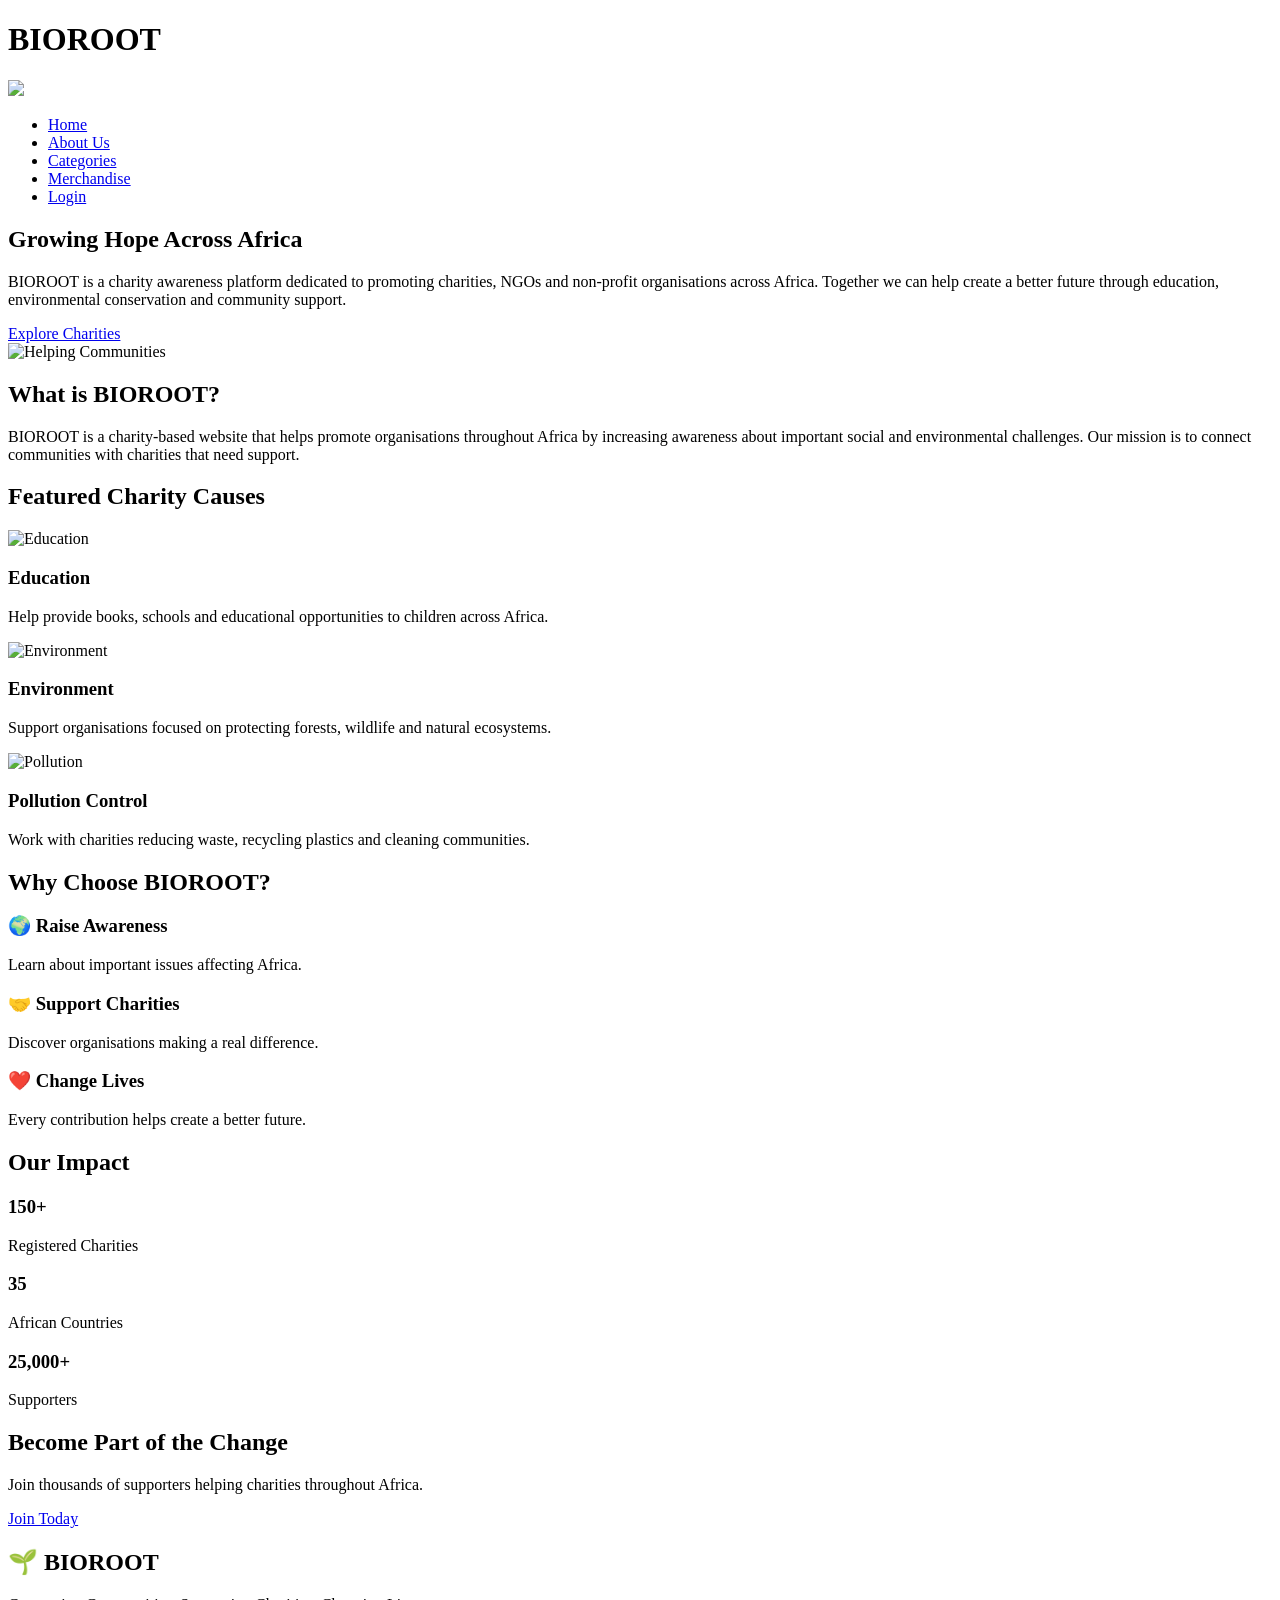
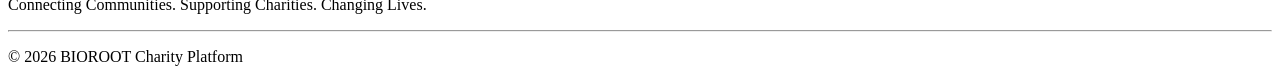
==== index.html @ 854b07dd "Add files via upload" ====
<!DOCTYPE html>
<html lang="en">

<head>
    <!-- 
        BIOROOT - Homepage
        Author: Luvuyo Cetywayo
        Description:
        Homepage for the BIOROOT Charity Awareness Website.
      -->

    <meta charset="UTF-8">
    <meta name="viewport" content="width=device-width, initial-scale=1.0">

    <title>BIOROOT</title>

    <!-- |External CSS| -->
    <link rel="stylesheet" href="css/style.css">

    <!-- |Google Font| -->
    <link href="https://fonts.googleapis.com/css2?family=Poppins:wght@300;400;500;600;700&display=swap" rel="stylesheet">
</head>

<body>

    <!--
       | HEADER SECTION
        Contains the website logo and navigation menu |
     -->

    <header>

        <div class="logo">
            <h1> BIOROOT</h1>
        </div>
        <img src="Images/Logo.PNG">
        <nav>

            <ul>

                <li><a href="index.html" class="active">Home</a></li>

                <li><a href="about.html">About Us</a></li>

                <li><a href="categories.html">Categories</a></li>

                <li><a href="merchandise.html">Merchandise</a></li>

                <li><a href="login.html" class="login-btn">Login</a></li>

            </ul>

        </nav>

    </header>

    <!--
       | HERO SECTION
        Main welcome banner |
     -->

    <section class="hero">

        <div class="hero-text">

            <h2>Growing Hope Across Africa</h2>

            <p>

                BIOROOT is a charity awareness platform dedicated to
                promoting charities, NGOs and non-profit organisations
                across Africa.

                Together we can help create a better future through
                education, environmental conservation and community
                support.

            </p>

            <a href="categories.html" class="btn">
                Explore Charities
            </a>

        </div>

        <div class="hero-image">

            <!-- Replace image with your own -->
            <img src="images/hero.jpg" alt="Helping Communities">

        </div>

    </section>

    <!--
       | ABOUT PREVIEW |
     -->

    <section class="about-preview">

        <h2>What is BIOROOT?</h2>

        <p>

            BIOROOT is a charity-based website that helps promote
            organisations throughout Africa by increasing awareness
            about important social and environmental challenges.

            Our mission is to connect communities with charities
            that need support.

        </p>

    </section>

    <!--
       | FEATURED CAUSES |
     -->

    <section class="causes">

        <h2>Featured Charity Causes</h2>

        <div class="cards">

            <!-- Card 1 -->

            <div class="card">

                <img src="images/education.jpg" alt="Education">

                <h3>Education</h3>

                <p>

                    Help provide books, schools and educational
                    opportunities to children across Africa.

                </p>

            </div>

            <!-- Card 2 -->

            <div class="card">

                <img src="images/environment.jpg" alt="Environment">

                <h3>Environment</h3>

                <p>

                    Support organisations focused on protecting forests,
                    wildlife and natural ecosystems.

                </p>

            </div>

            <!-- Card 3 -->

            <div class="card">

                <img src="images/pollution.jpg" alt="Pollution">

                <h3>Pollution Control</h3>

                <p>

                    Work with charities reducing waste,
                    recycling plastics and cleaning communities.

                </p>

            </div>

        </div>

    </section>

    <!--
       | WHY CHOOSE BIOROOT |
     -->

    <section class="why-us">

        <h2>Why Choose BIOROOT?</h2>

        <div class="reasons">

            <div class="reason">

                <h3>🌍 Raise Awareness</h3>

                <p>

                    Learn about important issues affecting Africa.

                </p>

            </div>

            <div class="reason">

                <h3>🤝 Support Charities</h3>

                <p>

                    Discover organisations making a real difference.

                </p>

            </div>

            <div class="reason">

                <h3>❤️ Change Lives</h3>

                <p>

                    Every contribution helps create a better future.

                </p>

            </div>

        </div>

    </section>

    <!--
       | IMPACT COUNTER |
     -->

    <section class="impact">

        <h2>Our Impact</h2>

        <div class="stats">

            <div class="stat">

                <h3 id="charities">150+</h3>

                <p>Registered Charities</p>

            </div>

            <div class="stat">

                <h3 id="countries">35</h3>

                <p>African Countries</p>

            </div>

            <div class="stat">

                <h3 id="supporters">25,000+</h3>

                <p>Supporters</p>

            </div>

        </div>

    </section>

    <!--
       | CALL TO ACTION |
     -->

    <section class="cta">

        <h2>Become Part of the Change</h2>

        <p>

            Join thousands of supporters helping charities
            throughout Africa.

        </p>

        <a href="login.html" class="btn">
            Join Today
        </a>

    </section>

    <!--
       | FOOTER |
     -->

    <footer>

        <div class="footer-content">

            <h2>🌱 BIOROOT</h2>

            <p>

                Connecting Communities.
                Supporting Charities.
                Changing Lives.

            </p>

            <hr>

            <p>

                © 2026 BIOROOT Charity Platform

            </p>

        </div>

    </footer>

    <!--
       | External JavaScript |
     -->

    <script src="js/script.js"></script>

</body>

</html>
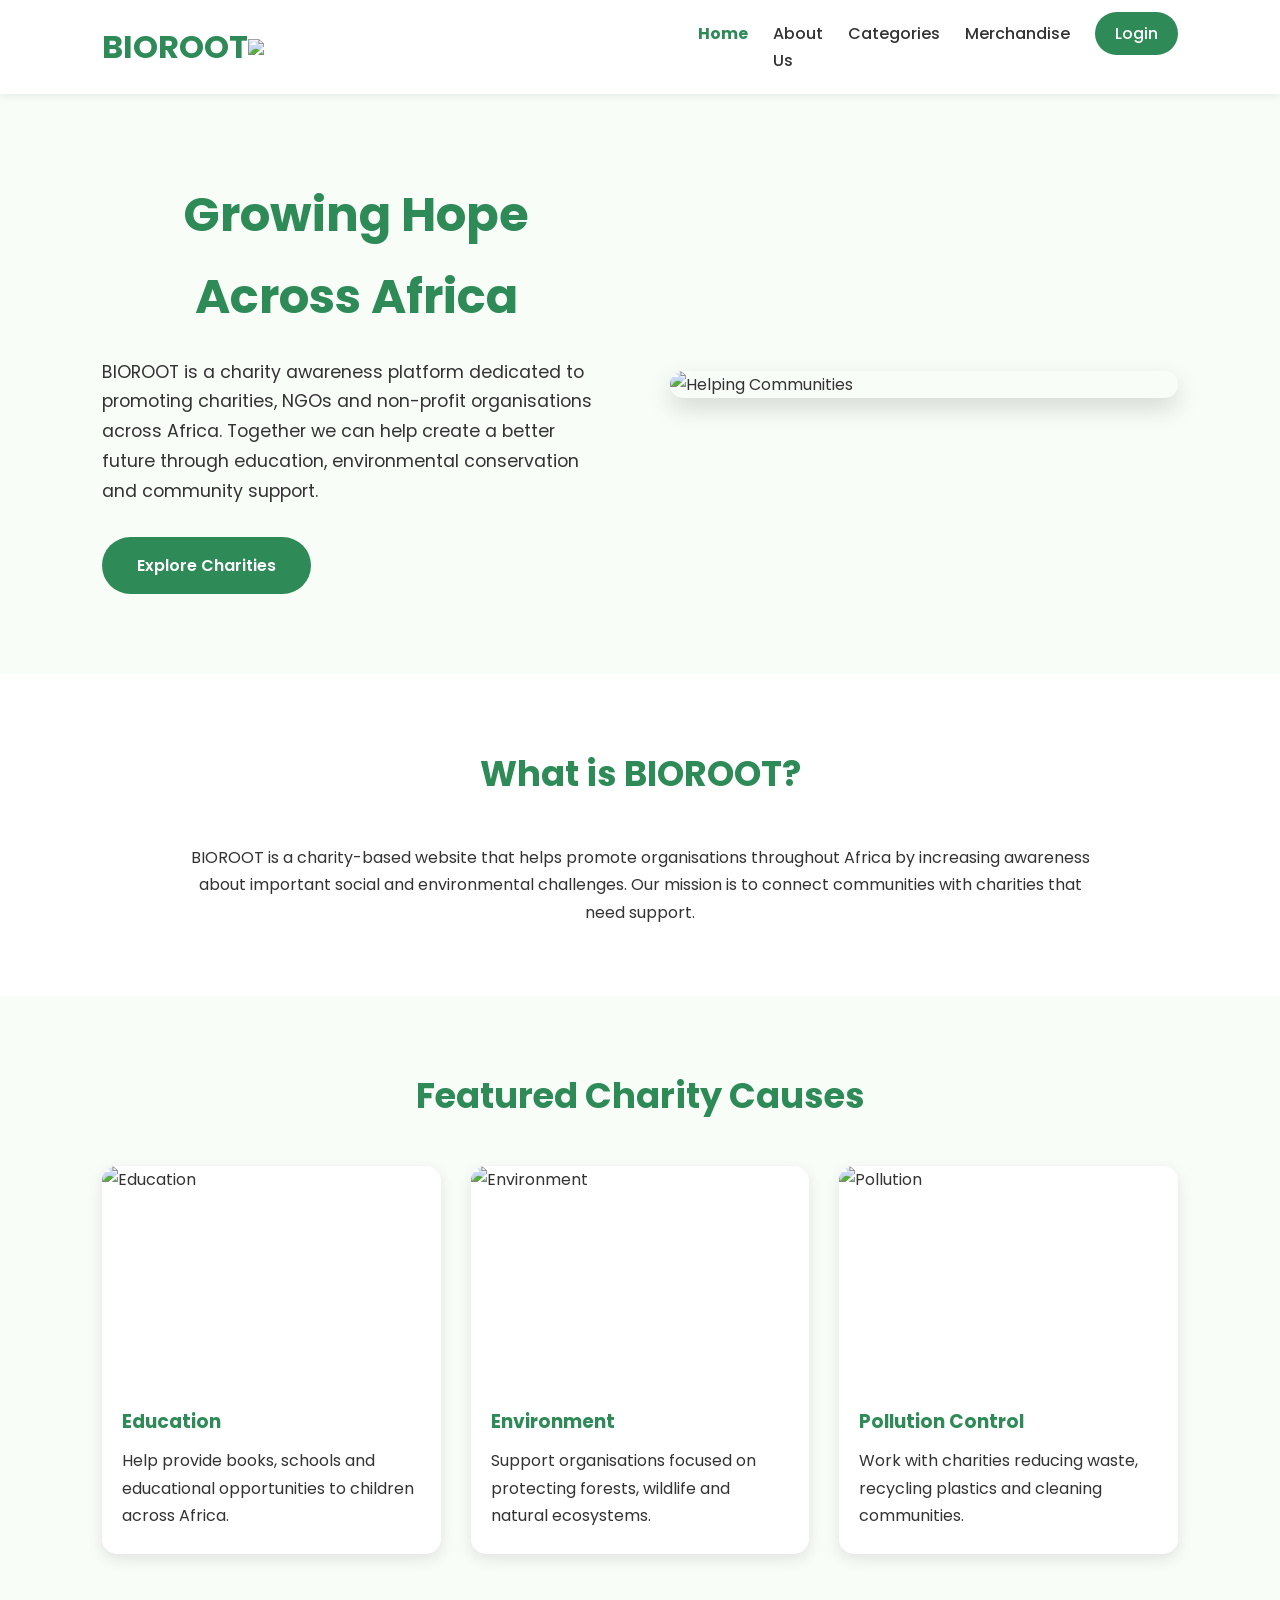
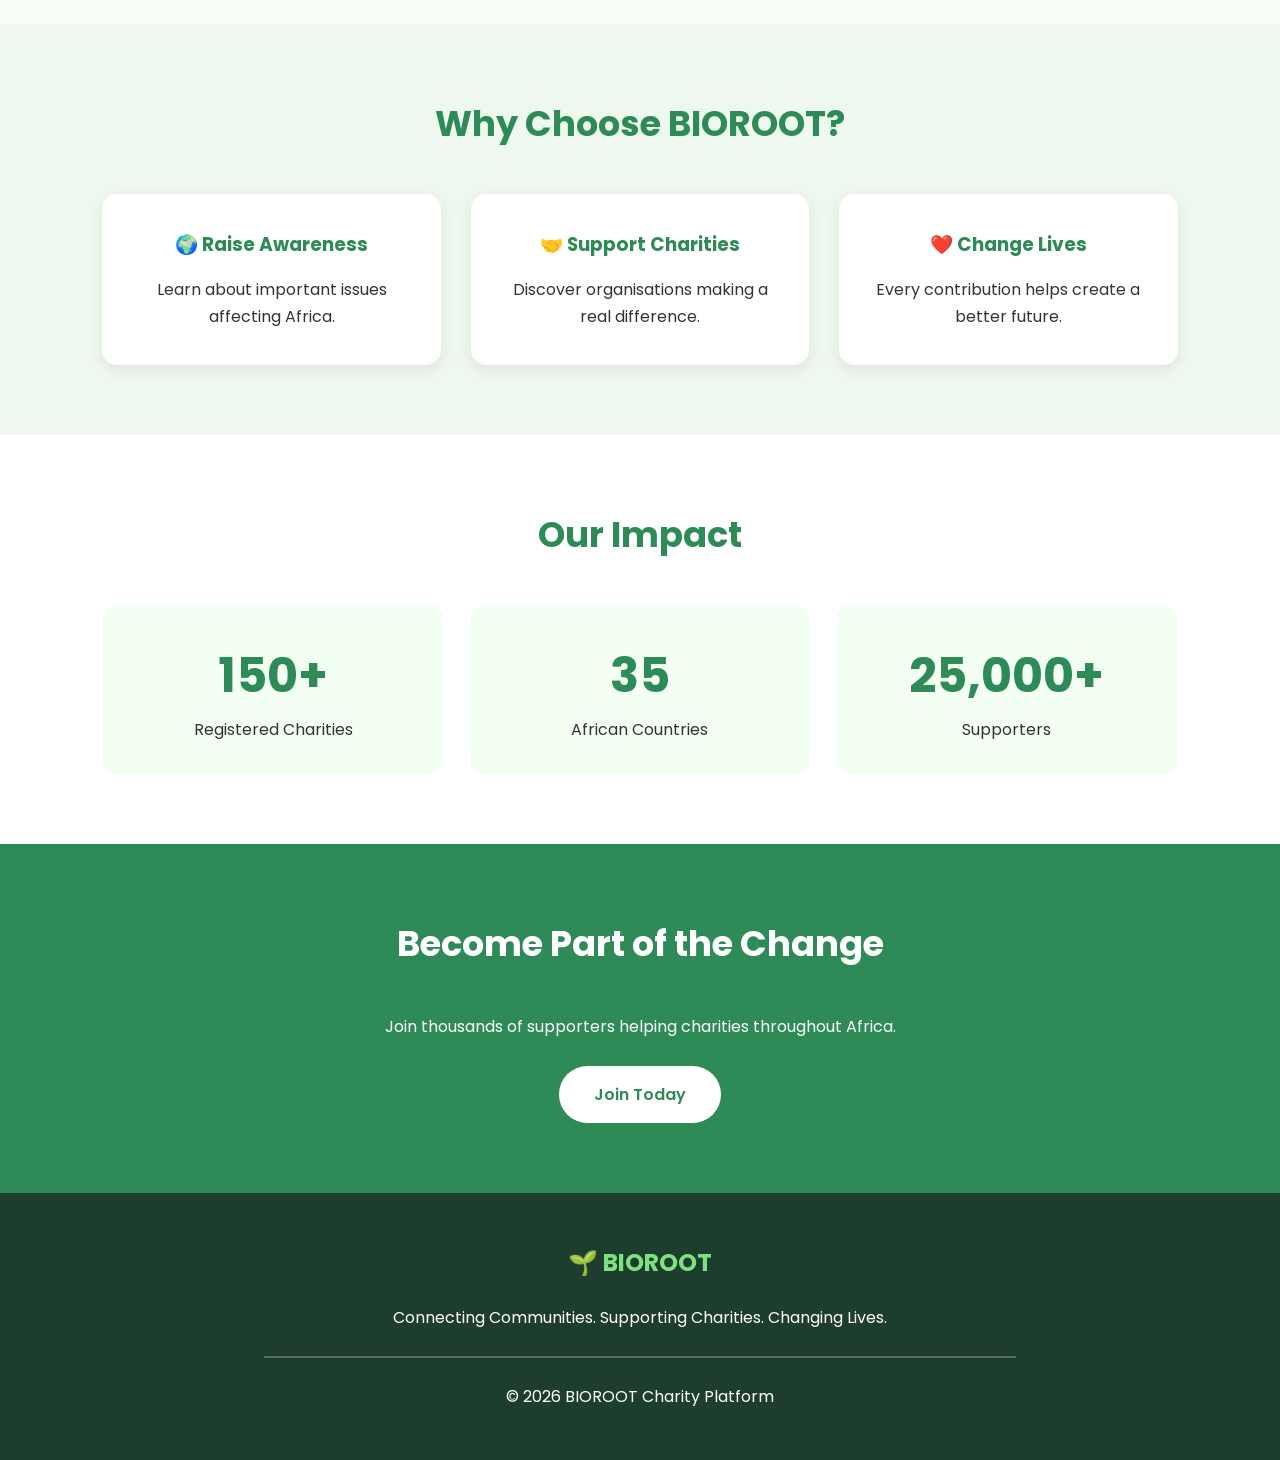
==== commit 3e4fff34: "fixed capitalisation on CSS/style ref" ====
--- a/index.html
+++ b/index.html
@@ -15,10 +15,11 @@
     <title>BIOROOT</title>
 
     <!-- |External CSS| -->
-    <link rel="stylesheet" href="css/style.css">
+    <link rel="stylesheet" href="CSS/style.css">
 
     <!-- |Google Font| -->
-    <link href="https://fonts.googleapis.com/css2?family=Poppins:wght@300;400;500;600;700&display=swap" rel="stylesheet">
+    <link href="https://fonts.googleapis.com/css2?family=Poppins:wght@300;400;500;600;700&display=swap"
+        rel="stylesheet">
 </head>
 
 <body>
--- a/CSS/style.css
+++ b/CSS/style.css
@@ -0,0 +1,819 @@
+/*===============================================================
+    BIOROOT - style.css
+
+    Author: Luvuyo Cetywayo
+
+    Description:
+    Main stylesheet for the BIOROOT Charity Website.
+
+    Colour Theme:
+    White
+    Forest Green
+    Light Green
+    Dark Grey
+
+===============================================================*/
+
+
+/*===============================================================
+    RESET
+    Removes default browser spacing.
+===============================================================*/
+
+*{
+    margin:0;
+    padding:0;
+    box-sizing:border-box;
+}
+
+
+/*===============================================================
+    BODY
+===============================================================*/
+
+body{
+
+    font-family:'Poppins',sans-serif;
+
+    background:#f8fdf8;
+
+    color:#333;
+
+    line-height:1.7;
+
+}
+
+
+/*===============================================================
+    LINKS
+===============================================================*/
+
+a{
+
+    text-decoration:none;
+
+    color:inherit;
+
+}
+
+
+/*===============================================================
+    IMAGES
+===============================================================*/
+
+img{
+
+    width:100%;
+
+    display:block;
+
+}
+
+
+/*===============================================================
+    HEADER
+===============================================================*/
+
+header{
+
+    background:white;
+
+    display:flex;
+
+    justify-content:space-between;
+
+    align-items:center;
+
+    padding:20px 8%;
+
+    box-shadow:0 2px 8px rgba(0,0,0,.08);
+
+    position:sticky;
+
+    top:0;
+
+    z-index:1000;
+
+}
+
+
+/*===============================================================
+    LOGO
+===============================================================*/
+
+.logo h1{
+
+    color:#2E8B57;
+
+    font-size:2rem;
+
+}
+
+
+/*===============================================================
+    NAVIGATION
+===============================================================*/
+
+nav ul{
+
+    list-style:none;
+
+    display:flex;
+
+    gap:25px;
+
+}
+
+
+nav ul li a{
+
+    color:#333;
+
+    font-weight:500;
+
+    transition:.3s;
+
+}
+
+
+nav ul li a:hover{
+
+    color:#2E8B57;
+
+}
+
+
+.active{
+
+    color:#2E8B57;
+
+    font-weight:bold;
+
+}
+
+
+/*===============================================================
+    LOGIN BUTTON
+===============================================================*/
+
+.login-btn{
+
+    background:#2E8B57;
+
+    color:white;
+
+    padding:10px 20px;
+
+    border-radius:25px;
+
+    transition:.3s;
+
+}
+
+
+.login-btn:hover{
+
+    background:#256d45;
+
+}
+
+
+/*===============================================================
+    HERO SECTION
+===============================================================*/
+
+.hero{
+
+    display:flex;
+
+    justify-content:space-between;
+
+    align-items:center;
+
+    padding:80px 8%;
+
+    gap:60px;
+
+    flex-wrap:wrap;
+
+}
+
+
+.hero-text{
+
+    flex:1;
+
+}
+
+
+.hero-text h2{
+
+    font-size:3rem;
+
+    color:#2E8B57;
+
+    margin-bottom:20px;
+
+}
+
+
+.hero-text p{
+
+    font-size:1.1rem;
+
+    margin-bottom:30px;
+
+}
+
+
+.hero-image{
+
+    flex:1;
+
+}
+
+
+.hero-image img{
+
+    border-radius:20px;
+
+    box-shadow:0 10px 25px rgba(0,0,0,.15);
+
+}
+
+
+/*===============================================================
+    BUTTONS
+===============================================================*/
+
+.btn{
+
+    background:#2E8B57;
+
+    color:white;
+
+    padding:15px 35px;
+
+    border-radius:30px;
+
+    display:inline-block;
+
+    transition:.3s;
+
+    font-weight:600;
+
+}
+
+
+.btn:hover{
+
+    background:#256d45;
+
+}
+
+
+/*===============================================================
+    SECTION SPACING
+===============================================================*/
+
+section{
+
+    padding:70px 8%;
+
+}
+
+
+section h2{
+
+    text-align:center;
+
+    color:#2E8B57;
+
+    margin-bottom:40px;
+
+    font-size:2.2rem;
+
+}
+
+
+/*===============================================================
+    ABOUT PREVIEW
+===============================================================*/
+
+.about-preview{
+
+    background:white;
+
+    text-align:center;
+
+}
+
+
+.about-preview p{
+
+    max-width:900px;
+
+    margin:auto;
+
+}
+
+
+/*===============================================================
+    FEATURED CAUSES
+===============================================================*/
+
+.cards{
+
+    display:grid;
+
+    grid-template-columns:repeat(auto-fit,minmax(280px,1fr));
+
+    gap:30px;
+
+}
+
+
+.card{
+
+    background:white;
+
+    border-radius:15px;
+
+    overflow:hidden;
+
+    box-shadow:0 5px 15px rgba(0,0,0,.1);
+
+    transition:.3s;
+
+}
+
+
+.card:hover{
+
+    transform:translateY(-8px);
+
+}
+
+
+.card img{
+
+    height:220px;
+
+    object-fit:cover;
+
+}
+
+
+.card h3{
+
+    color:#2E8B57;
+
+    padding:20px 20px 10px;
+
+}
+
+
+.card p{
+
+    padding:0 20px 25px;
+
+}
+
+
+/*===============================================================
+    WHY CHOOSE US
+===============================================================*/
+
+.why-us{
+
+    background:#eef8ee;
+
+}
+
+
+.reasons{
+
+    display:grid;
+
+    grid-template-columns:repeat(auto-fit,minmax(250px,1fr));
+
+    gap:30px;
+
+}
+
+
+.reason{
+
+    background:white;
+
+    text-align:center;
+
+    padding:35px;
+
+    border-radius:15px;
+
+    box-shadow:0 5px 15px rgba(0,0,0,.08);
+
+}
+
+
+.reason h3{
+
+    color:#2E8B57;
+
+    margin-bottom:15px;
+
+}
+
+
+/*===============================================================
+    IMPACT SECTION
+===============================================================*/
+
+.impact{
+
+    background:white;
+
+}
+
+
+.stats{
+
+    display:grid;
+
+    grid-template-columns:repeat(auto-fit,minmax(200px,1fr));
+
+    gap:25px;
+
+    text-align:center;
+
+}
+
+
+.stat{
+
+    padding:30px;
+
+    border-radius:15px;
+
+    background:#f4fff4;
+
+}
+
+
+.stat h3{
+
+    font-size:3rem;
+
+    color:#2E8B57;
+
+}
+
+
+/*===============================================================
+    CALL TO ACTION
+===============================================================*/
+
+.cta{
+
+    background:#2E8B57;
+
+    color:white;
+
+    text-align:center;
+
+}
+
+
+.cta h2{
+
+    color:white;
+
+}
+
+
+.cta p{
+
+    margin-bottom:25px;
+
+}
+
+
+.cta .btn{
+
+    background:white;
+
+    color:#2E8B57;
+
+}
+
+
+.cta .btn:hover{
+
+    background:#dff5df;
+
+}
+
+
+/*===============================================================
+    FOOTER
+===============================================================*/
+
+footer{
+
+    background:#1d3d2f;
+
+    color:white;
+
+    text-align:center;
+
+    padding:50px 8%;
+
+}
+
+
+footer h2{
+
+    color:#7ee07e;
+
+    margin-bottom:20px;
+
+}
+
+
+footer hr{
+
+    margin:25px auto;
+
+    width:70%;
+
+    border:.5px solid rgba(255,255,255,.25);
+
+}
+
+
+/*===============================================================
+    FORMS
+    Used on Login Page
+===============================================================*/
+
+form{
+
+    background:white;
+
+    padding:40px;
+
+    max-width:450px;
+
+    margin:auto;
+
+    border-radius:15px;
+
+    box-shadow:0 8px 20px rgba(0,0,0,.1);
+
+}
+
+
+input{
+
+    width:100%;
+
+    padding:14px;
+
+    margin-bottom:20px;
+
+    border:1px solid #ccc;
+
+    border-radius:8px;
+
+    font-size:1rem;
+
+}
+
+
+input:focus{
+
+    outline:none;
+
+    border-color:#2E8B57;
+
+}
+
+
+button{
+
+    width:100%;
+
+    padding:15px;
+
+    border:none;
+
+    background:#2E8B57;
+
+    color:white;
+
+    border-radius:8px;
+
+    font-size:1rem;
+
+    cursor:pointer;
+
+    transition:.3s;
+
+}
+
+
+button:hover{
+
+    background:#256d45;
+
+}
+
+
+/*===============================================================
+    MERCHANDISE PRODUCTS
+===============================================================*/
+
+.products{
+
+    display:grid;
+
+    grid-template-columns:repeat(auto-fit,minmax(250px,1fr));
+
+    gap:30px;
+
+}
+
+
+.product{
+
+    background:white;
+
+    border-radius:15px;
+
+    overflow:hidden;
+
+    text-align:center;
+
+    box-shadow:0 5px 15px rgba(0,0,0,.1);
+
+}
+
+
+.product img{
+
+    height:250px;
+
+    object-fit:cover;
+
+}
+
+
+.product h3{
+
+    color:#2E8B57;
+
+    margin:20px 0 10px;
+
+}
+
+
+.product p{
+
+    margin-bottom:20px;
+
+}
+
+
+.price{
+
+    font-size:1.2rem;
+
+    color:#2E8B57;
+
+    font-weight:bold;
+
+}
+
+
+/*===============================================================
+    CATEGORY CARDS
+===============================================================*/
+
+.category-grid{
+
+    display:grid;
+
+    grid-template-columns:repeat(auto-fit,minmax(280px,1fr));
+
+    gap:30px;
+
+}
+
+
+.category{
+
+    background:white;
+
+    border-radius:15px;
+
+    overflow:hidden;
+
+    box-shadow:0 5px 15px rgba(0,0,0,.1);
+
+    transition:.3s;
+
+}
+
+
+.category:hover{
+
+    transform:scale(1.03);
+
+}
+
+
+.category img{
+
+    height:220px;
+
+    object-fit:cover;
+
+}
+
+
+.category h3{
+
+    padding:20px;
+
+    color:#2E8B57;
+
+}
+
+
+.category p{
+
+    padding:0 20px 25px;
+
+}
+
+
+/*===============================================================
+    RESPONSIVE DESIGN
+===============================================================*/
+
+@media(max-width:900px){
+
+    header{
+
+        flex-direction:column;
+
+        gap:20px;
+
+    }
+
+    nav ul{
+
+        flex-wrap:wrap;
+
+        justify-content:center;
+
+    }
+
+    .hero{
+
+        flex-direction:column;
+
+        text-align:center;
+
+    }
+
+    .hero-text h2{
+
+        font-size:2.3rem;
+
+    }
+
+}
+
+@media(max-width:600px){
+
+    .hero-text h2{
+
+        font-size:2rem;
+
+    }
+
+    section{
+
+        padding:50px 5%;
+
+    }
+
+    .logo h1{
+
+        font-size:1.7rem;
+
+    }
+
+}
